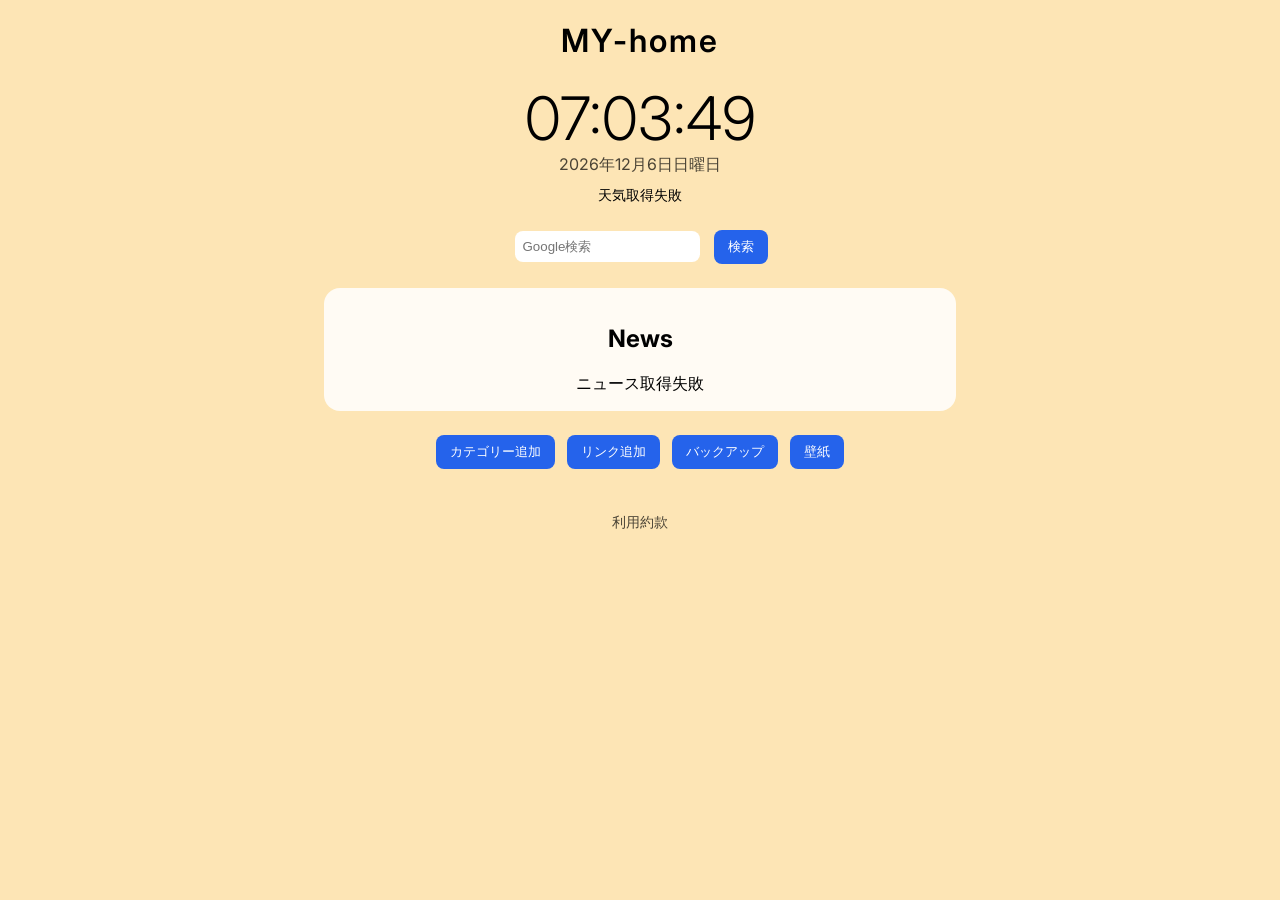
==== index.html @ 46d57df4 "Update index.html" ====
<!DOCTYPE html>
<html lang="ja">

<head>

<meta charset="UTF-8">
<meta name="viewport" content="width=device-width, initial-scale=1.0">

<title>MY-home</title>

<link rel="stylesheet" href="style.css">

<link href="https://fonts.googleapis.com/css2?family=Inter:wght@300;400;600&display=swap" rel="stylesheet">

</head>


<body>

<header>

<h1>MY-home</h1>

<div id="clock"></div>
<div id="date"></div>
<div id="weather"></div>
<div id="search-box">

<form id="searchForm">

<input id="searchInput" placeholder="Google検索">

<button type="submit">検索</button>

</form>

</div>

</header>


<!-- News -->

<section id="news-box">

<h2>News</h2>

<div id="news-list"></div>

</section>


<!-- 操作ボタン -->

<section id="controls">

<button onclick="addCategory()">カテゴリー追加</button>
<button onclick="toggleEditor()">リンク追加</button>
<button onclick="showBackups()">バックアップ</button>
<button onclick="toggleWallpaper()">壁紙</button>

</section>


<!-- リンク追加パネル -->

<section id="editorPanel" style="display:none">

<h3>リンク追加</h3>

<input id="linkName" placeholder="サイト名">

<input id="linkURL" placeholder="URL">

<select id="categorySelect"></select>

<button onclick="addLink()">追加</button>

</section>


<!-- カテゴリー -->

<main id="categories"></main>


<!-- 壁紙 -->

<section id="wallpaperPanel" style="display:none">

<h3>単色背景</h3>

<input type="color" id="colorPicker">

<br><br>

<h3>画像背景</h3>

<input type="file" id="imageUpload" accept="image/*">

</section>


<footer>

<a href="terms">利用約款</a>

</footer>


<script src="script.js"></script>

</body>

</html>
---- style.css ----
body{
margin:0;
font-family:'Inter',sans-serif;
background:#fde5b5;
background-size:cover;
background-position:center;
background-repeat:no-repeat;
color:black;
text-align:center;
}

/* ヘッダー */

header{
margin-top:20px;
}

h1{
font-weight:600;
letter-spacing:2px;
}

#clock{
font-size:60px;
font-weight:300;
margin-top:10px;
}

#date{
opacity:0.7;
margin-bottom:10px;
}

#weather{
margin-bottom:20px;
font-size:14px;
}


/* 操作ボタン */

#controls{
margin:20px auto;
}

button{
background:#2563eb;
border:none;
color:white;
padding:8px 14px;
margin:4px;
border-radius:8px;
cursor:pointer;
transition:0.2s;
}

button:hover{
background:#1e4ed8;
}

.delete-btn{
background:#ef4444;
}


/* 入力 */

input,select{
padding:8px;
border-radius:8px;
border:none;
margin:6px;
}


/* カテゴリー */

.category{
margin:30px auto;
max-width:900px;
background:rgba(255,255,255,0.4);
padding:20px;
border-radius:16px;
backdrop-filter:blur(6px);
}

.category h2{
cursor:pointer;
margin-bottom:10px;
}


/* リンクグリッド */

.links{
display:flex;
flex-wrap:wrap;
justify-content:center;
gap:20px;
}


/* アプリ */

.link-item{
display:flex;
flex-direction:column;
align-items:center;
width:90px;
}
.link-item{
cursor:grab;
}

.link-item:active{
cursor:grabbing;
}

/* アイコン */

.link-icon{
background:#1c1c2e;
width:90px;
height:90px;
border-radius:18px;
display:flex;
align-items:center;
justify-content:center;
cursor:pointer;
transition:0.2s;
}

.link-icon:hover{
transform:translateY(-4px);
box-shadow:0 6px 14px rgba(0,0,0,0.25);
}

.link-icon img{
width:32px;
height:32px;
}

/* 名前 */

.link-name{
margin-top:6px;
font-size:13px;
text-align:center;
word-break:break-word;
}


/* ニュース */

#news-box{
background:rgba(255,255,255,0.85);
padding:16px;
border-radius:16px;
margin:20px auto;
max-width:600px;
}

.news-item{
background:white;
padding:12px;
border-radius:12px;
font-size:14px;
margin:8px 0;
box-shadow:0 2px 5px rgba(0,0,0,0.15);
transition:0.2s;
}

.news-item:hover{
transform:translateY(-3px);
box-shadow:0 4px 10px rgba(0,0,0,0.2);
}

.news-item a{
color:#333;
text-decoration:none;
font-weight:500;
}


/* 編集パネル */

#editorPanel{
margin-top:20px;
}

#wallpaperPanel{
margin-top:20px;
}


/* フッター */

footer{
margin-top:40px;
opacity:0.7;
font-size:14px;
}

footer a{
color:black;
text-decoration:none;
}
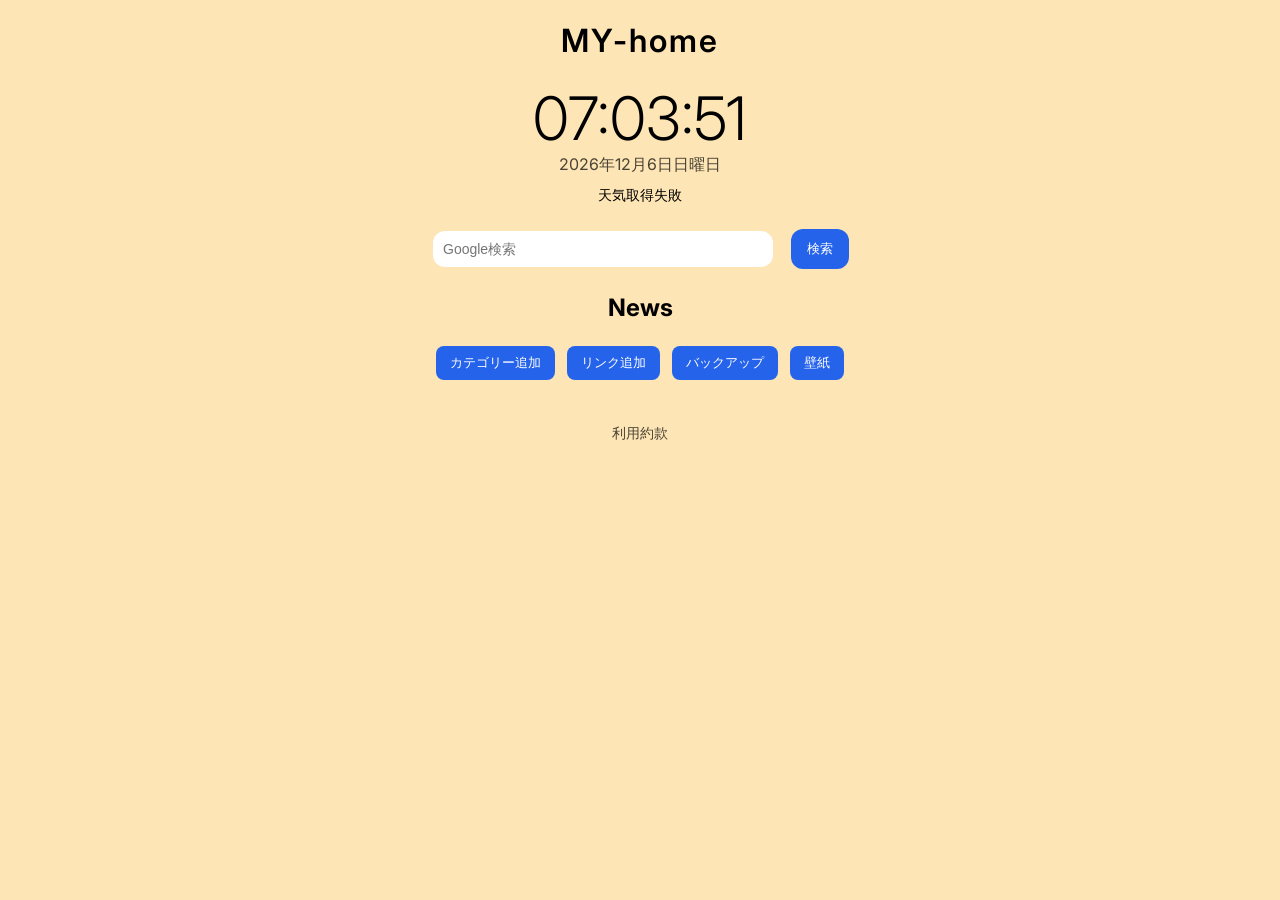
==== commit 6cf27f4c: "Update index.html" ====
--- a/index.html
+++ b/index.html
@@ -41,13 +41,17 @@
 
 <!-- News -->
 
-<section id="news-box">
+<div class="news-container">
+  <h2>News</h2>
 
-<h2>News</h2>
+  <div class="news-view">
+    <div class="news-list" id="newsList">
+      <!-- JSでニュースを追加 -->
+    </div>
+  </div>
 
-<div id="news-list"></div>
+</div>
 
-</section>
 
 
 <!-- 操作ボタン -->
--- a/style.css
+++ b/style.css
@@ -158,22 +158,29 @@
 padding:16px;
 border-radius:16px;
 margin:20px auto;
-max-width:600px;
+max-width:900px;
+overflow:hidden;
+}
+
+#news-list{
+display:flex;
+gap:12px;
+overflow-x:auto;
+padding:10px 0;
 }
 
 .news-item{
+min-width:250px;
 background:white;
 padding:12px;
 border-radius:12px;
 font-size:14px;
-margin:8px 0;
 box-shadow:0 2px 5px rgba(0,0,0,0.15);
 transition:0.2s;
 }
 
 .news-item:hover{
 transform:translateY(-3px);
-box-shadow:0 4px 10px rgba(0,0,0,0.2);
 }
 
 .news-item a{
@@ -206,3 +213,29 @@
 color:black;
 text-decoration:none;
 }
+
+/*goole検索*/
+
+#search-box{
+margin:20px auto;
+}
+
+#searchForm{
+display:flex;
+justify-content:center;
+gap:8px;
+}
+
+#searchInput{
+width:320px;
+max-width:80%;
+padding:10px;
+border-radius:12px;
+border:none;
+font-size:14px;
+}
+
+#searchForm button{
+padding:10px 16px;
+border-radius:12px;
+}
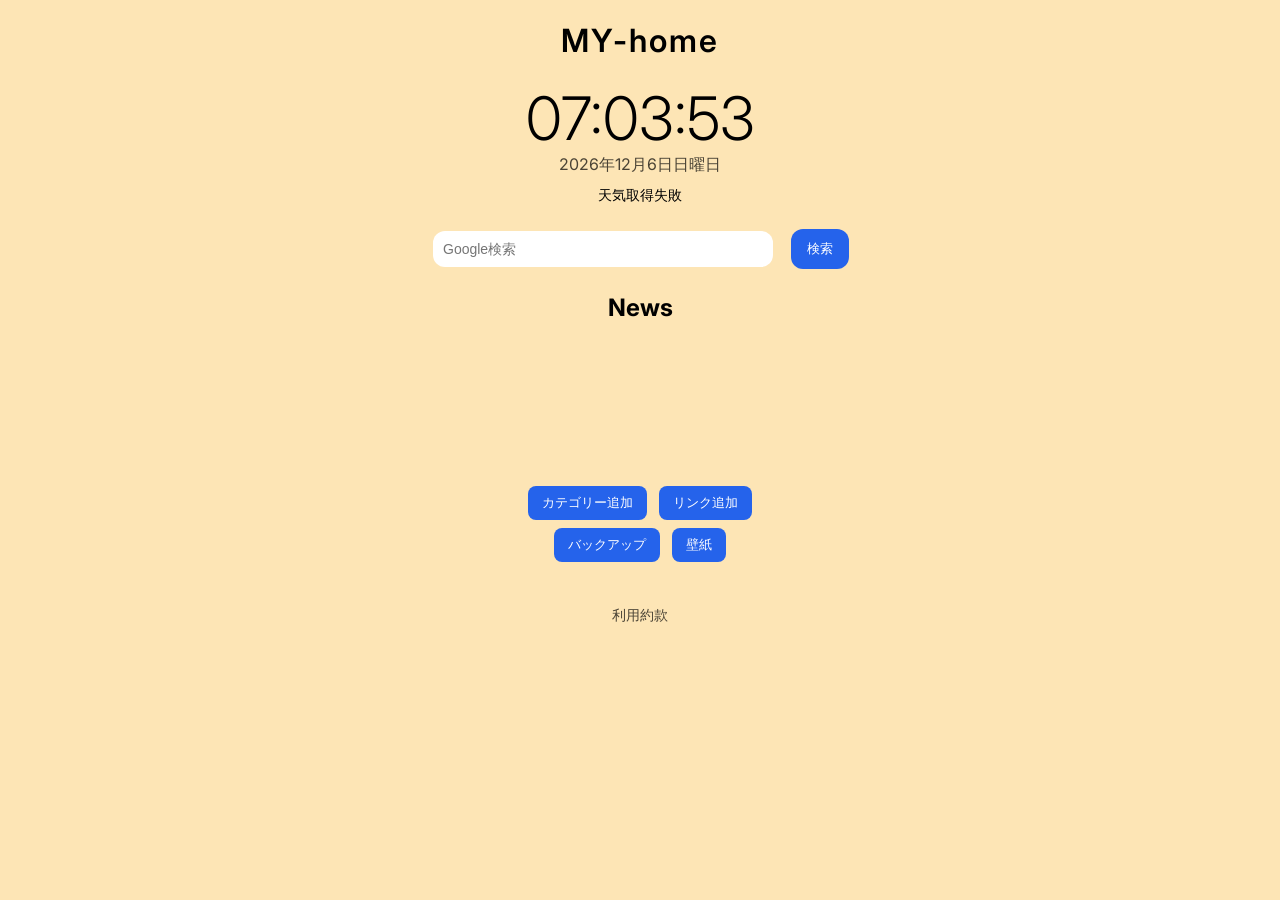
==== commit 8493c544: "Update index.html" ====
--- a/index.html
+++ b/index.html
@@ -41,14 +41,15 @@
 
 <!-- News -->
 
-<div class="news-container">
-  <h2>News</h2>
+<section class="news-container">
 
-  <div class="news-view">
-    <div class="news-list" id="newsList">
-      <!-- JSでニュースを追加 -->
-    </div>
-  </div>
+<h2>News</h2>
+
+<div class="news-view">
+
+<div class="news-list" id="newsList">
+<!-- JSでニュースを追加 -->
+</div>
 
 </div>
 
--- a/style.css
+++ b/style.css
@@ -153,40 +153,28 @@
 
 /* ニュース */
 
-#news-box{
-background:rgba(255,255,255,0.85);
-padding:16px;
-border-radius:16px;
-margin:20px auto;
-max-width:900px;
-overflow:hidden;
-}
-
-#news-list{
-display:flex;
-gap:12px;
-overflow-x:auto;
-padding:10px 0;
+.news-container{
+  width:300px;
+  margin:auto;
+}
+
+.news-view{
+  height:120px; /* 2件分 */
+  overflow:hidden;
+  position:relative;
+}
+
+.news-list{
+  display:flex;
+  flex-direction:column;
+  transition:transform 0.6s;
 }
 
 .news-item{
-min-width:250px;
-background:white;
-padding:12px;
-border-radius:12px;
-font-size:14px;
-box-shadow:0 2px 5px rgba(0,0,0,0.15);
-transition:0.2s;
-}
-
-.news-item:hover{
-transform:translateY(-3px);
-}
-
-.news-item a{
-color:#333;
-text-decoration:none;
-font-weight:500;
+  height:60px;
+  padding:5px;
+  border-bottom:1px solid #ddd;
+  font-size:14px;
 }
 
 
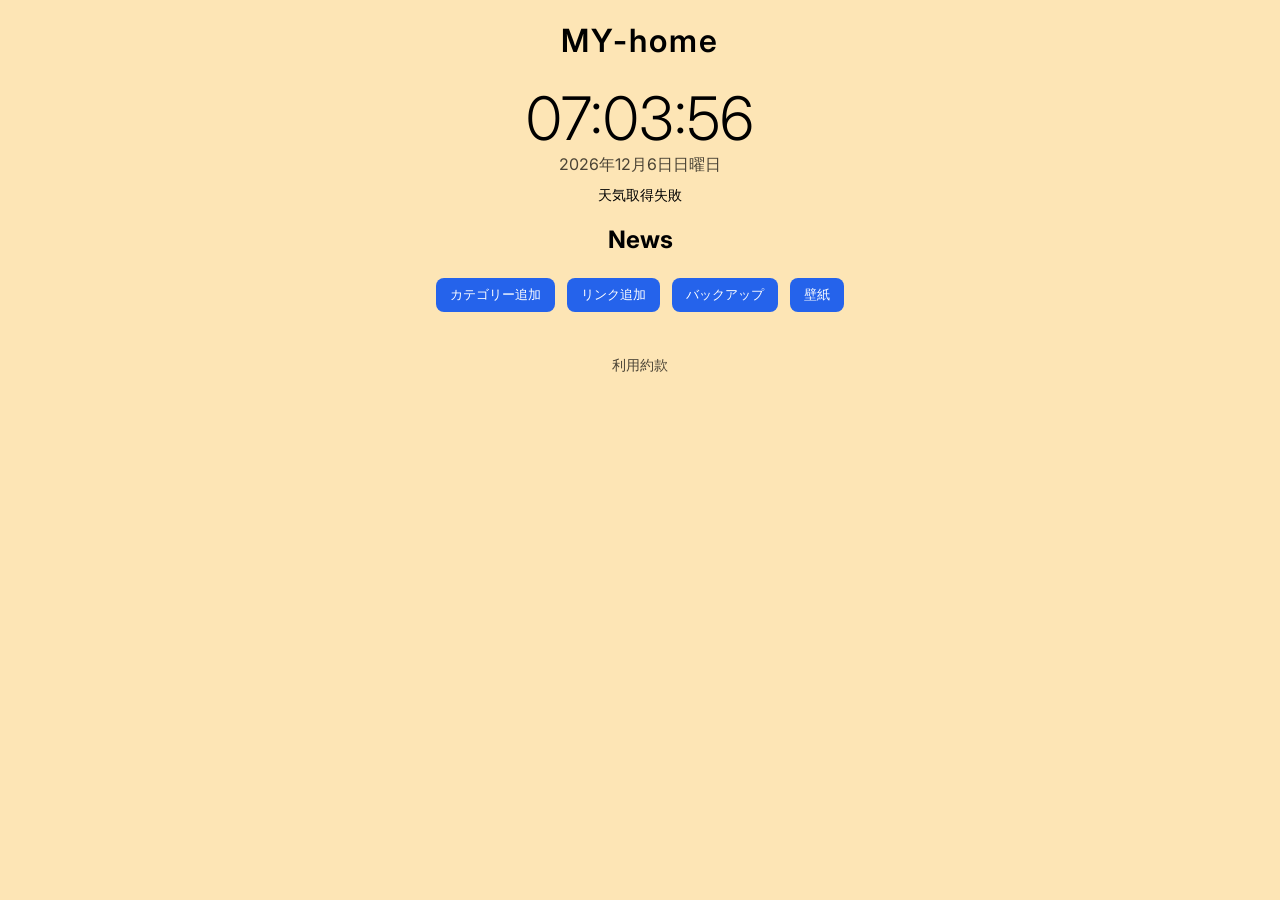
==== commit 9df6214e: "Update index.html" ====
--- a/index.html
+++ b/index.html
@@ -24,35 +24,19 @@
 <div id="clock"></div>
 <div id="date"></div>
 <div id="weather"></div>
-<div id="search-box">
-
-<form id="searchForm">
-
-<input id="searchInput" placeholder="Google検索">
-
-<button type="submit">検索</button>
-
-</form>
-
-</div>
 
 </header>
 
 
 <!-- News -->
 
-<section class="news-container">
+<section id="news-box">
 
 <h2>News</h2>
 
-<div class="news-view">
+<div id="news-list"></div>
 
-<div class="news-list" id="newsList">
-<!-- JSでニュースを追加 -->
-</div>
-
-</div>
-
+</section>
 
 
 <!-- 操作ボタン -->
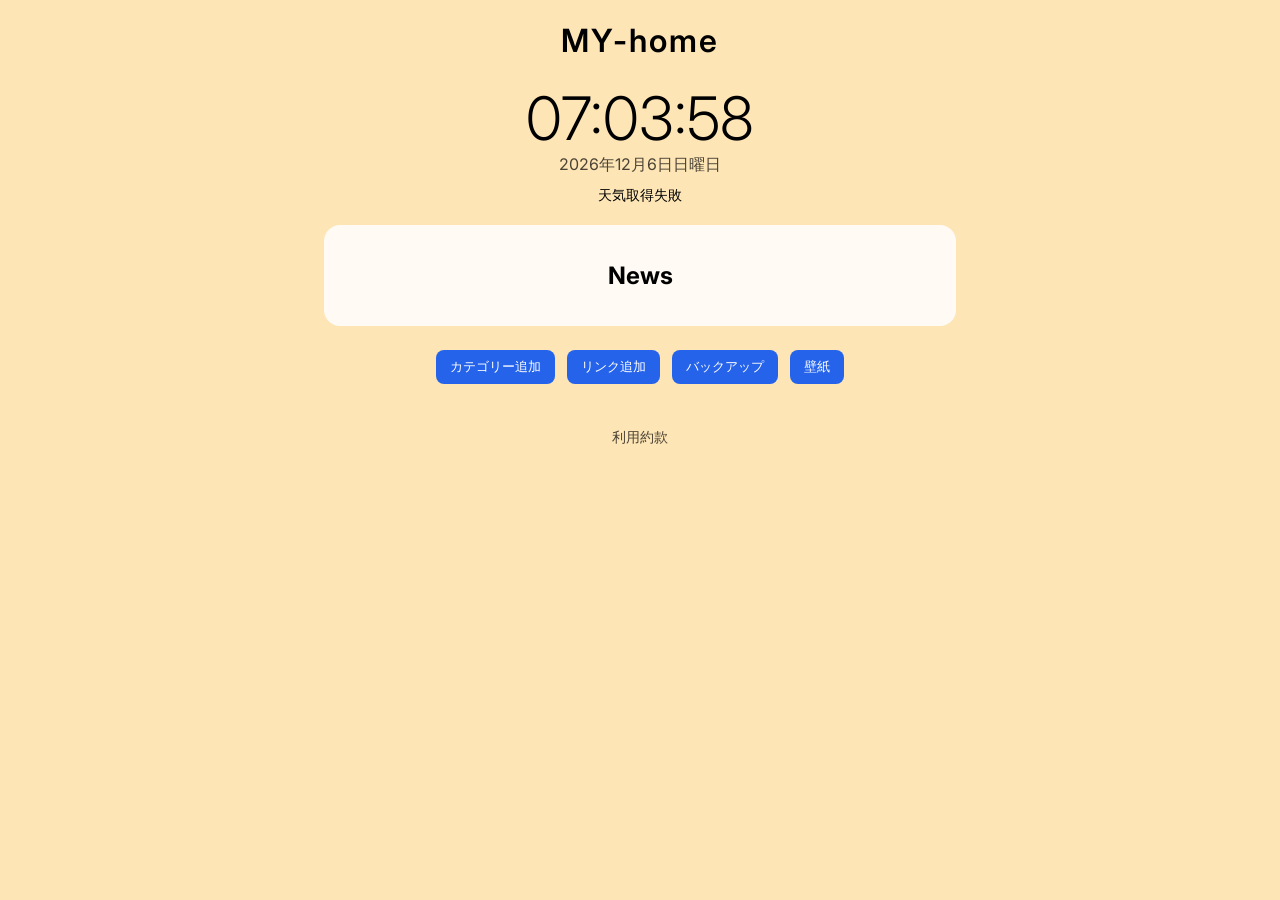
==== commit dcceaf6f: "Update index.html" ====
--- a/index.html
+++ b/index.html
@@ -32,9 +32,18 @@
 
 <section id="news-box">
 
+<section class="news-container">
+
 <h2>News</h2>
 
-<div id="news-list"></div>
+<div class="news-view">
+  <div class="news-list" id="newsList">
+    <!-- ニュースがここに入る -->
+  </div>
+</div>
+
+</section>
+
 
 </section>
 
--- a/style.css
+++ b/style.css
@@ -108,13 +108,6 @@
 flex-direction:column;
 align-items:center;
 width:90px;
-}
-.link-item{
-cursor:grab;
-}
-
-.link-item:active{
-cursor:grabbing;
 }
 
 /* アイコン */
@@ -153,28 +146,33 @@
 
 /* ニュース */
 
-.news-container{
-  width:300px;
-  margin:auto;
-}
-
-.news-view{
-  height:120px; /* 2件分 */
-  overflow:hidden;
-  position:relative;
-}
-
-.news-list{
-  display:flex;
-  flex-direction:column;
-  transition:transform 0.6s;
+#news-box{
+background:rgba(255,255,255,0.85);
+padding:16px;
+border-radius:16px;
+margin:20px auto;
+max-width:600px;
 }
 
 .news-item{
-  height:60px;
-  padding:5px;
-  border-bottom:1px solid #ddd;
-  font-size:14px;
+background:white;
+padding:12px;
+border-radius:12px;
+font-size:14px;
+margin:8px 0;
+box-shadow:0 2px 5px rgba(0,0,0,0.15);
+transition:0.2s;
+}
+
+.news-item:hover{
+transform:translateY(-3px);
+box-shadow:0 4px 10px rgba(0,0,0,0.2);
+}
+
+.news-item a{
+color:#333;
+text-decoration:none;
+font-weight:500;
 }
 
 
@@ -201,29 +199,3 @@
 color:black;
 text-decoration:none;
 }
-
-/*goole検索*/
-
-#search-box{
-margin:20px auto;
-}
-
-#searchForm{
-display:flex;
-justify-content:center;
-gap:8px;
-}
-
-#searchInput{
-width:320px;
-max-width:80%;
-padding:10px;
-border-radius:12px;
-border:none;
-font-size:14px;
-}
-
-#searchForm button{
-padding:10px 16px;
-border-radius:12px;
-}
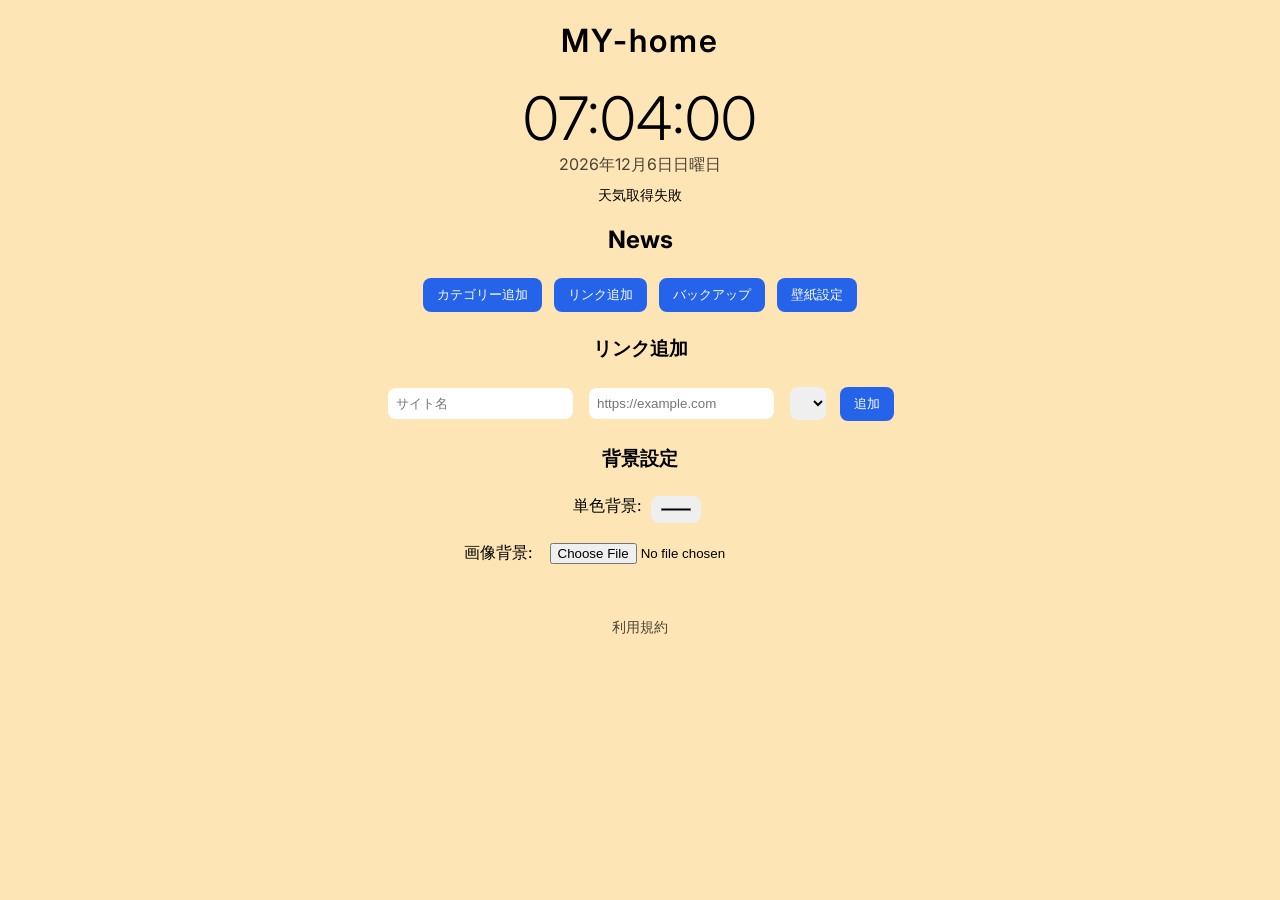
==== commit e98867a6: "Update index.html" ====
--- a/index.html
+++ b/index.html
@@ -1,113 +1,67 @@
 <!DOCTYPE html>
 <html lang="ja">
-
 <head>
-
-<meta charset="UTF-8">
-<meta name="viewport" content="width=device-width, initial-scale=1.0">
-
-<title>MY-home</title>
-
-<link rel="stylesheet" href="style.css">
-
-<link href="https://fonts.googleapis.com/css2?family=Inter:wght@300;400;600&display=swap" rel="stylesheet">
-
+    <meta charset="UTF-8">
+    <meta name="viewport" content="width=device-width, initial-scale=1.0">
+    <title>MY-home | ダッシュボード</title>
+    
+    <link href="https://fonts.googleapis.com/css2?family=Inter:wght@300;400;600&display=swap" rel="stylesheet">
+    <link rel="stylesheet" href="style.css">
 </head>
 
+<body>
+    <header class="main-header">
+        <h1>MY-home</h1>
+        <div class="info-bar">
+            <div id="clock">--:--</div>
+            <div id="date">----/--/--</div>
+            <div id="weather">Loading weather...</div>
+        </div>
+    </header>
 
-<body>
+    <main class="container">
+        <section id="news-box" class="card">
+            <h2>News</h2>
+            <div id="news-list"></div>
+        </section>
 
-<header>
+        <section id="categories" class="link-grid">
+            </section>
+    </main>
 
-<h1>MY-home</h1>
+    <nav class="controls">
+        <button id="btn-add-category">カテゴリー追加</button>
+        <button id="btn-toggle-editor">リンク追加</button>
+        <button id="btn-show-backups">バックアップ</button>
+        <button id="btn-toggle-wallpaper">壁紙設定</button>
+    </nav>
 
-<div id="clock"></div>
-<div id="date"></div>
-<div id="weather"></div>
+    <aside class="overlay-panels">
+        <section id="editorPanel" class="panel hidden">
+            <h3>リンク追加</h3>
+            <div class="form-group">
+                <input type="text" id="linkName" placeholder="サイト名">
+                <input type="url" id="linkURL" placeholder="https://example.com">
+                <select id="categorySelect"></select>
+                <button id="btn-add-link">追加</button>
+            </div>
+        </section>
 
-</header>
+        <section id="wallpaperPanel" class="panel hidden">
+            <h3>背景設定</h3>
+            <div class="setting-item">
+                <label>単色背景: <input type="color" id="colorPicker"></label>
+            </div>
+            <div class="setting-item">
+                <label>画像背景: <input type="file" id="imageUpload" accept="image/*"></label>
+            </div>
+        </section>
+    </aside>
 
+    <footer class="main-footer">
+        <a href="terms">利用規約</a>
+    </footer>
 
-<!-- News -->
-
-<section id="news-box">
-
-<section class="news-container">
-
-<h2>News</h2>
-
-<div class="news-view">
-  <div class="news-list" id="newsList">
-    <!-- ニュースがここに入る -->
-  </div>
-</div>
-
-</section>
-
-
-</section>
-
-
-<!-- 操作ボタン -->
-
-<section id="controls">
-
-<button onclick="addCategory()">カテゴリー追加</button>
-<button onclick="toggleEditor()">リンク追加</button>
-<button onclick="showBackups()">バックアップ</button>
-<button onclick="toggleWallpaper()">壁紙</button>
-
-</section>
-
-
-<!-- リンク追加パネル -->
-
-<section id="editorPanel" style="display:none">
-
-<h3>リンク追加</h3>
-
-<input id="linkName" placeholder="サイト名">
-
-<input id="linkURL" placeholder="URL">
-
-<select id="categorySelect"></select>
-
-<button onclick="addLink()">追加</button>
-
-</section>
-
-
-<!-- カテゴリー -->
-
-<main id="categories"></main>
-
-
-<!-- 壁紙 -->
-
-<section id="wallpaperPanel" style="display:none">
-
-<h3>単色背景</h3>
-
-<input type="color" id="colorPicker">
-
-<br><br>
-
-<h3>画像背景</h3>
-
-<input type="file" id="imageUpload" accept="image/*">
-
-</section>
-
-
-<footer>
-
-<a href="terms">利用約款</a>
-
-</footer>
-
-
-<script src="script.js"></script>
-
+    <script src="script.js"></script>
 </body>
-
 </html>
--- a/style.css
+++ b/style.css
@@ -146,33 +146,34 @@
 
 /* ニュース */
 
-#news-box{
-background:rgba(255,255,255,0.85);
-padding:16px;
-border-radius:16px;
-margin:20px auto;
-max-width:600px;
+.news-container{
+  width:300px;
+  margin:20px auto;
+}
+
+.news-view{
+  height:120px; /* ニュース2件分 */
+  overflow:hidden;
+  border-radius:10px;
+  background:#fff;
+}
+
+.news-list{
+  display:flex;
+  flex-direction:column;
+  transition:transform 0.6s;
 }
 
 .news-item{
-background:white;
-padding:12px;
-border-radius:12px;
-font-size:14px;
-margin:8px 0;
-box-shadow:0 2px 5px rgba(0,0,0,0.15);
-transition:0.2s;
-}
-
-.news-item:hover{
-transform:translateY(-3px);
-box-shadow:0 4px 10px rgba(0,0,0,0.2);
+  height:60px;
+  padding:10px;
+  font-size:14px;
+  border-bottom:1px solid #eee;
 }
 
 .news-item a{
-color:#333;
-text-decoration:none;
-font-weight:500;
+  text-decoration:none;
+  color:#333;
 }
 
 
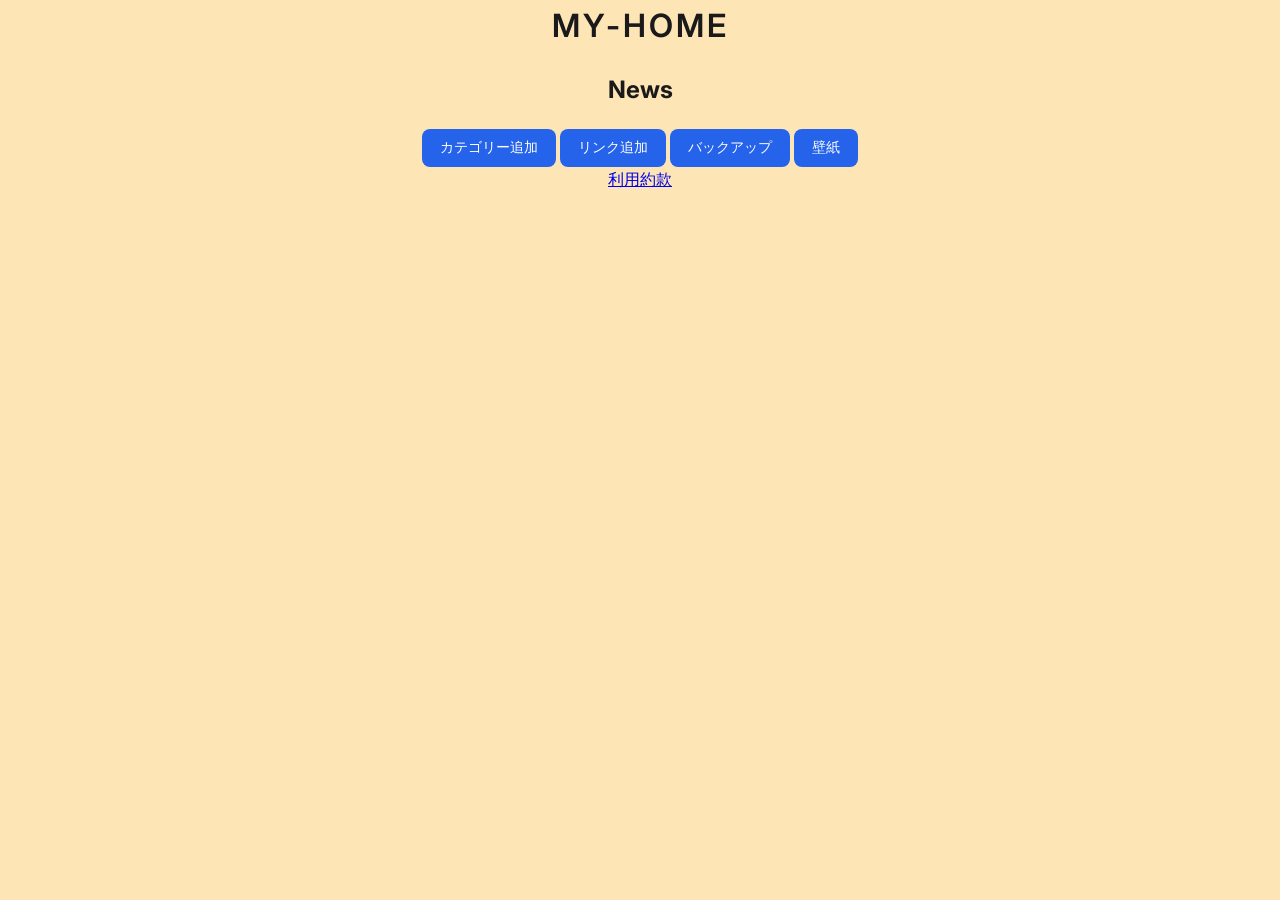
==== commit 8594d23d: "Update index.html" ====
--- a/index.html
+++ b/index.html
@@ -1,67 +1,104 @@
 <!DOCTYPE html>
 <html lang="ja">
+
 <head>
-    <meta charset="UTF-8">
-    <meta name="viewport" content="width=device-width, initial-scale=1.0">
-    <title>MY-home | ダッシュボード</title>
-    
-    <link href="https://fonts.googleapis.com/css2?family=Inter:wght@300;400;600&display=swap" rel="stylesheet">
-    <link rel="stylesheet" href="style.css">
+
+<meta charset="UTF-8">
+<meta name="viewport" content="width=device-width, initial-scale=1.0">
+
+<title>MY-home</title>
+
+<link rel="stylesheet" href="style.css">
+
+<link href="https://fonts.googleapis.com/css2?family=Inter:wght@300;400;600&display=swap" rel="stylesheet">
+
 </head>
 
+
 <body>
-    <header class="main-header">
-        <h1>MY-home</h1>
-        <div class="info-bar">
-            <div id="clock">--:--</div>
-            <div id="date">----/--/--</div>
-            <div id="weather">Loading weather...</div>
-        </div>
-    </header>
 
-    <main class="container">
-        <section id="news-box" class="card">
-            <h2>News</h2>
-            <div id="news-list"></div>
-        </section>
+<header>
 
-        <section id="categories" class="link-grid">
-            </section>
-    </main>
+<h1>MY-home</h1>
 
-    <nav class="controls">
-        <button id="btn-add-category">カテゴリー追加</button>
-        <button id="btn-toggle-editor">リンク追加</button>
-        <button id="btn-show-backups">バックアップ</button>
-        <button id="btn-toggle-wallpaper">壁紙設定</button>
-    </nav>
+<div id="clock"></div>
+<div id="date"></div>
+<div id="weather"></div>
 
-    <aside class="overlay-panels">
-        <section id="editorPanel" class="panel hidden">
-            <h3>リンク追加</h3>
-            <div class="form-group">
-                <input type="text" id="linkName" placeholder="サイト名">
-                <input type="url" id="linkURL" placeholder="https://example.com">
-                <select id="categorySelect"></select>
-                <button id="btn-add-link">追加</button>
-            </div>
-        </section>
+</header>
 
-        <section id="wallpaperPanel" class="panel hidden">
-            <h3>背景設定</h3>
-            <div class="setting-item">
-                <label>単色背景: <input type="color" id="colorPicker"></label>
-            </div>
-            <div class="setting-item">
-                <label>画像背景: <input type="file" id="imageUpload" accept="image/*"></label>
-            </div>
-        </section>
-    </aside>
 
-    <footer class="main-footer">
-        <a href="terms">利用規約</a>
-    </footer>
+<!-- News -->
 
-    <script src="script.js"></script>
+<section id="news-box">
+
+<h2>News</h2>
+
+<div id="news-list"></div>
+
+</section>
+
+
+<!-- 操作ボタン -->
+
+<section id="controls">
+
+<button onclick="addCategory()">カテゴリー追加</button>
+<button onclick="toggleEditor()">リンク追加</button>
+<button onclick="showBackups()">バックアップ</button>
+<button onclick="toggleWallpaper()">壁紙</button>
+
+</section>
+
+
+<!-- リンク追加パネル -->
+
+<section id="editorPanel" style="display:none">
+
+<h3>リンク追加</h3>
+
+<input id="linkName" placeholder="サイト名">
+
+<input id="linkURL" placeholder="URL">
+
+<select id="categorySelect"></select>
+
+<button onclick="addLink()">追加</button>
+
+</section>
+
+
+<!-- カテゴリー -->
+
+<main id="categories"></main>
+
+
+<!-- 壁紙 -->
+
+<section id="wallpaperPanel" style="display:none">
+
+<h3>単色背景</h3>
+
+<input type="color" id="colorPicker">
+
+<br><br>
+
+<h3>画像背景</h3>
+
+<input type="file" id="imageUpload" accept="image/*">
+
+</section>
+
+
+<footer>
+
+<a href="terms">利用約款</a>
+
+</footer>
+
+
+<script src="script.js"></script>
+
 </body>
+
 </html>
--- a/style.css
+++ b/style.css
@@ -1,202 +1,203 @@
-
-body{
-margin:0;
-font-family:'Inter',sans-serif;
-background:#fde5b5;
-background-size:cover;
-background-position:center;
-background-repeat:no-repeat;
-color:black;
-text-align:center;
-}
-
-/* ヘッダー */
-
-header{
-margin-top:20px;
-}
-
-h1{
-font-weight:600;
-letter-spacing:2px;
-}
-
-#clock{
-font-size:60px;
-font-weight:300;
-margin-top:10px;
-}
-
-#date{
-opacity:0.7;
-margin-bottom:10px;
-}
-
-#weather{
-margin-bottom:20px;
-font-size:14px;
-}
-
-
-/* 操作ボタン */
-
-#controls{
-margin:20px auto;
-}
-
-button{
-background:#2563eb;
-border:none;
-color:white;
-padding:8px 14px;
-margin:4px;
-border-radius:8px;
-cursor:pointer;
-transition:0.2s;
-}
-
-button:hover{
-background:#1e4ed8;
-}
-
-.delete-btn{
-background:#ef4444;
-}
-
-
-/* 入力 */
-
-input,select{
-padding:8px;
-border-radius:8px;
-border:none;
-margin:6px;
-}
-
-
-/* カテゴリー */
-
-.category{
-margin:30px auto;
-max-width:900px;
-background:rgba(255,255,255,0.4);
-padding:20px;
-border-radius:16px;
-backdrop-filter:blur(6px);
-}
-
-.category h2{
-cursor:pointer;
-margin-bottom:10px;
-}
-
-
-/* リンクグリッド */
-
-.links{
-display:flex;
-flex-wrap:wrap;
-justify-content:center;
-gap:20px;
-}
-
-
-/* アプリ */
-
-.link-item{
-display:flex;
-flex-direction:column;
-align-items:center;
-width:90px;
-}
-
-/* アイコン */
-
-.link-icon{
-background:#1c1c2e;
-width:90px;
-height:90px;
-border-radius:18px;
-display:flex;
-align-items:center;
-justify-content:center;
-cursor:pointer;
-transition:0.2s;
-}
-
-.link-icon:hover{
-transform:translateY(-4px);
-box-shadow:0 6px 14px rgba(0,0,0,0.25);
-}
-
-.link-icon img{
-width:32px;
-height:32px;
-}
-
-/* 名前 */
-
-.link-name{
-margin-top:6px;
-font-size:13px;
-text-align:center;
-word-break:break-word;
-}
-
-
-/* ニュース */
-
-.news-container{
-  width:300px;
-  margin:20px auto;
-}
-
-.news-view{
-  height:120px; /* ニュース2件分 */
-  overflow:hidden;
-  border-radius:10px;
-  background:#fff;
-}
-
-.news-list{
-  display:flex;
-  flex-direction:column;
-  transition:transform 0.6s;
-}
-
-.news-item{
-  height:60px;
-  padding:10px;
-  font-size:14px;
-  border-bottom:1px solid #eee;
-}
-
-.news-item a{
-  text-decoration:none;
-  color:#333;
-}
-
-
-/* 編集パネル */
-
-#editorPanel{
-margin-top:20px;
-}
-
-#wallpaperPanel{
-margin-top:20px;
-}
-
-
-/* フッター */
-
-footer{
-margin-top:40px;
-opacity:0.7;
-font-size:14px;
-}
-
-footer a{
-color:black;
-text-decoration:none;
-}
+/* --- 設定（変数） --- */
+:root {
+    --primary-color: #2563eb;
+    --primary-hover: #1e4ed8;
+    --danger-color: #ef4444;
+    --bg-glass: rgba(255, 255, 255, 0.4);
+    --text-color: #1a1a1a;
+    --card-radius: 16px;
+    --transition: 0.3s ease;
+}
+
+/* --- ベーススタイル --- */
+body {
+    margin: 0;
+    font-family: 'Inter', -apple-system, sans-serif;
+    background: #fde5b5; /* 初期背景色 */
+    background-size: cover;
+    background-position: center;
+    background-attachment: fixed;
+    color: var(--text-color);
+    line-height: 1.6;
+    text-align: center;
+    min-height: 100vh;
+}
+
+/* ユーティリティ */
+.hidden {
+    display: none !important;
+}
+
+/* --- ヘッダー --- */
+.main-header {
+    padding: 40px 20px;
+}
+
+h1 {
+    font-weight: 600;
+    letter-spacing: 3px;
+    margin: 0;
+    text-transform: uppercase;
+}
+
+#clock {
+    font-size: clamp(3rem, 10vw, 4rem); /* 画面幅に合わせて伸縮 */
+    font-weight: 300;
+    margin: 10px 0;
+}
+
+.info-bar {
+    opacity: 0.8;
+    font-size: 0.9rem;
+}
+
+/* --- 操作ツールバー --- */
+.controls {
+    margin: 20px 0;
+    display: flex;
+    justify-content: center;
+    flex-wrap: wrap;
+    gap: 8px;
+}
+
+button {
+    background: var(--primary-color);
+    border: none;
+    color: white;
+    padding: 10px 18px;
+    border-radius: 8px;
+    cursor: pointer;
+    font-size: 14px;
+    transition: var(--transition);
+}
+
+button:hover {
+    background: var(--primary-hover);
+    transform: translateY(-2px);
+}
+
+.delete-btn {
+    background: var(--danger-color);
+    padding: 4px 8px;
+    font-size: 12px;
+}
+
+/* --- メインレイアウト --- */
+.container {
+    max-width: 1000px;
+    margin: 0 auto;
+    padding: 0 20px;
+}
+
+/* カテゴリー（ガラス質感） */
+.category-section {
+    margin-bottom: 40px;
+    background: var(--bg-glass);
+    padding: 25px;
+    border-radius: var(--card-radius);
+    backdrop-filter: blur(10px);
+    -webkit-backdrop-filter: blur(10px);
+    box-shadow: 0 4px 30px rgba(0, 0, 0, 0.1);
+    border: 1px solid rgba(255, 255, 255, 0.3);
+}
+
+/* リンクのグリッドレイアウト */
+.links-grid {
+    display: grid;
+    grid-template-columns: repeat(auto-fill, minmax(100px, 1fr));
+    gap: 20px;
+    margin-top: 20px;
+}
+
+.link-item {
+    display: flex;
+    flex-direction: column;
+    align-items: center;
+    position: relative;
+}
+
+.link-item a {
+    text-decoration: none;
+    color: inherit;
+    display: flex;
+    flex-direction: column;
+    align-items: center;
+    gap: 8px;
+}
+
+/* アイコンボックス */
+.link-item img {
+    width: 64px;
+    height: 64px;
+    padding: 12px;
+    background: #1c1c2e;
+    border-radius: 18px;
+    transition: var(--transition);
+    object-fit: contain;
+}
+
+.link-item:hover img {
+    transform: translateY(-5px);
+    box-shadow: 0 8px 20px rgba(0, 0, 0, 0.2);
+}
+
+.link-item span {
+    font-size: 12px;
+    font-weight: 500;
+    max-width: 90px;
+    overflow: hidden;
+    text-overflow: ellipsis;
+    white-space: nowrap;
+}
+
+/* --- 設定パネル --- */
+.panel {
+    background: white;
+    max-width: 400px;
+    margin: 20px auto;
+    padding: 20px;
+    border-radius: var(--card-radius);
+    box-shadow: 0 10px 25px rgba(0, 0, 0, 0.1);
+}
+
+.form-group {
+    display: flex;
+    flex-direction: column;
+    gap: 10px;
+}
+
+input, select {
+    padding: 10px;
+    border: 1px solid #ddd;
+    border-radius: 6px;
+}
+
+/* --- ニュース --- */
+#news-box {
+    margin-bottom: 20px;
+}
+
+.news-item {
+    background: rgba(255, 255, 255, 0.6);
+    margin: 5px auto;
+    padding: 10px;
+    border-radius: 8px;
+    max-width: 500px;
+    font-size: 14px;
+}
+
+.news-item a {
+    color: #333;
+    text-decoration: none;
+}
+
+.news-item a:hover {
+    text-decoration: underline;
+}
+
+/* --- フッター --- */
+.main-footer {
+    padding: 40px 0;
+    font-size: 13px;
+    opacity: 0.6;
+}
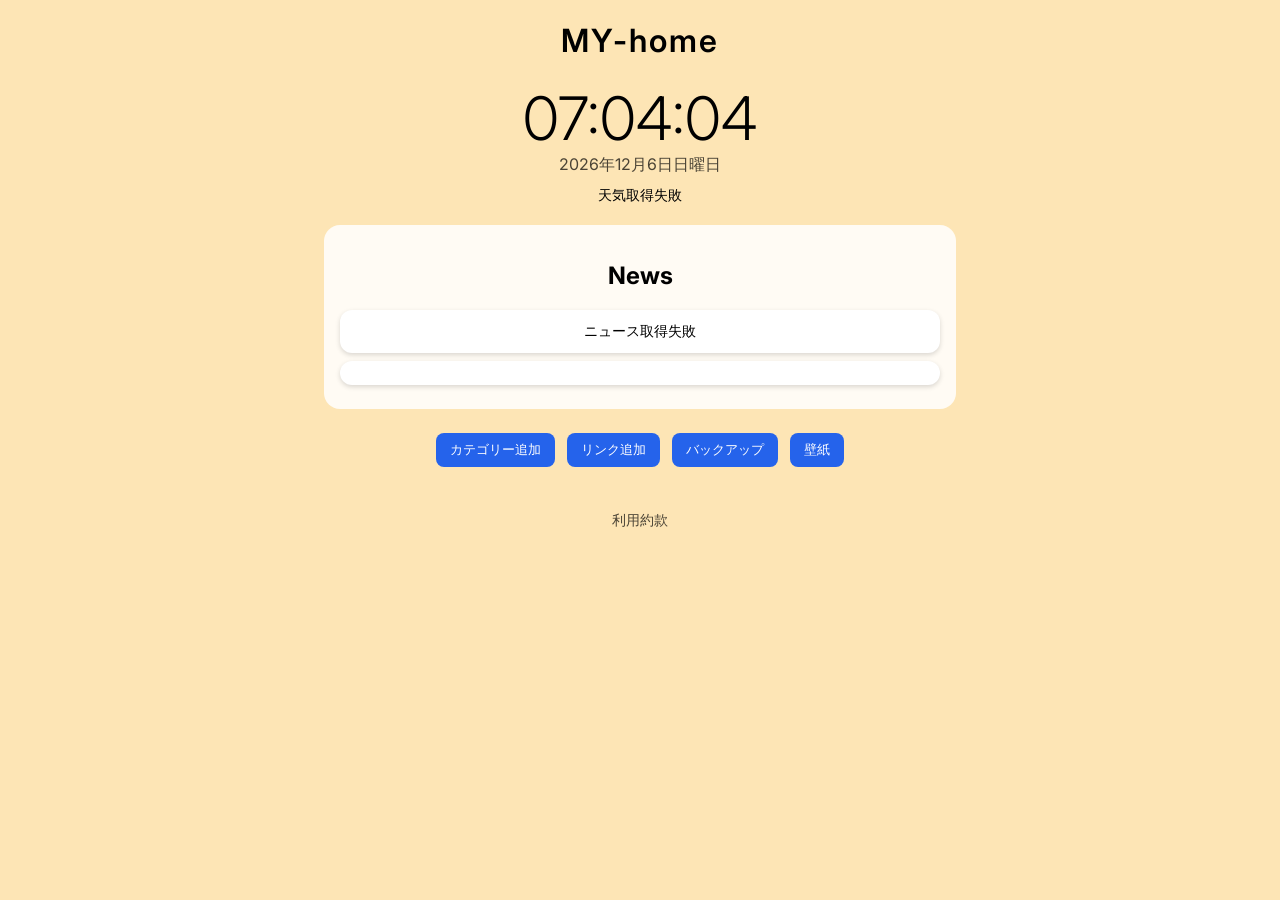
==== commit 6248f890: "Update index.html" ====
--- a/index.html
+++ b/index.html
@@ -27,17 +27,15 @@
 
 </header>
 
+<section id="news-box">
+  <h2>News</h2>
 
-<!-- News -->
-
-<section id="news-box">
-
-<h2>News</h2>
-
-<div id="news-list"></div>
+  <div id="news-list">
+    <div class="news-item" id="news1"></div>
+    <div class="news-item" id="news2"></div>
+  </div>
 
 </section>
-
 
 <!-- 操作ボタン -->
 
--- a/style.css
+++ b/style.css
@@ -1,203 +1,201 @@
-/* --- 設定（変数） --- */
-:root {
-    --primary-color: #2563eb;
-    --primary-hover: #1e4ed8;
-    --danger-color: #ef4444;
-    --bg-glass: rgba(255, 255, 255, 0.4);
-    --text-color: #1a1a1a;
-    --card-radius: 16px;
-    --transition: 0.3s ease;
-}
-
-/* --- ベーススタイル --- */
-body {
-    margin: 0;
-    font-family: 'Inter', -apple-system, sans-serif;
-    background: #fde5b5; /* 初期背景色 */
-    background-size: cover;
-    background-position: center;
-    background-attachment: fixed;
-    color: var(--text-color);
-    line-height: 1.6;
-    text-align: center;
-    min-height: 100vh;
-}
-
-/* ユーティリティ */
-.hidden {
-    display: none !important;
-}
-
-/* --- ヘッダー --- */
-.main-header {
-    padding: 40px 20px;
-}
-
-h1 {
-    font-weight: 600;
-    letter-spacing: 3px;
-    margin: 0;
-    text-transform: uppercase;
-}
-
-#clock {
-    font-size: clamp(3rem, 10vw, 4rem); /* 画面幅に合わせて伸縮 */
-    font-weight: 300;
-    margin: 10px 0;
-}
-
-.info-bar {
-    opacity: 0.8;
-    font-size: 0.9rem;
-}
-
-/* --- 操作ツールバー --- */
-.controls {
-    margin: 20px 0;
-    display: flex;
-    justify-content: center;
-    flex-wrap: wrap;
-    gap: 8px;
-}
-
-button {
-    background: var(--primary-color);
-    border: none;
-    color: white;
-    padding: 10px 18px;
-    border-radius: 8px;
-    cursor: pointer;
-    font-size: 14px;
-    transition: var(--transition);
-}
-
-button:hover {
-    background: var(--primary-hover);
-    transform: translateY(-2px);
-}
-
-.delete-btn {
-    background: var(--danger-color);
-    padding: 4px 8px;
-    font-size: 12px;
-}
-
-/* --- メインレイアウト --- */
-.container {
-    max-width: 1000px;
-    margin: 0 auto;
-    padding: 0 20px;
-}
-
-/* カテゴリー（ガラス質感） */
-.category-section {
-    margin-bottom: 40px;
-    background: var(--bg-glass);
-    padding: 25px;
-    border-radius: var(--card-radius);
-    backdrop-filter: blur(10px);
-    -webkit-backdrop-filter: blur(10px);
-    box-shadow: 0 4px 30px rgba(0, 0, 0, 0.1);
-    border: 1px solid rgba(255, 255, 255, 0.3);
-}
-
-/* リンクのグリッドレイアウト */
-.links-grid {
-    display: grid;
-    grid-template-columns: repeat(auto-fill, minmax(100px, 1fr));
-    gap: 20px;
-    margin-top: 20px;
-}
-
-.link-item {
-    display: flex;
-    flex-direction: column;
-    align-items: center;
-    position: relative;
-}
-
-.link-item a {
-    text-decoration: none;
-    color: inherit;
-    display: flex;
-    flex-direction: column;
-    align-items: center;
-    gap: 8px;
-}
-
-/* アイコンボックス */
-.link-item img {
-    width: 64px;
-    height: 64px;
-    padding: 12px;
-    background: #1c1c2e;
-    border-radius: 18px;
-    transition: var(--transition);
-    object-fit: contain;
-}
-
-.link-item:hover img {
-    transform: translateY(-5px);
-    box-shadow: 0 8px 20px rgba(0, 0, 0, 0.2);
-}
-
-.link-item span {
-    font-size: 12px;
-    font-weight: 500;
-    max-width: 90px;
-    overflow: hidden;
-    text-overflow: ellipsis;
-    white-space: nowrap;
-}
-
-/* --- 設定パネル --- */
-.panel {
-    background: white;
-    max-width: 400px;
-    margin: 20px auto;
-    padding: 20px;
-    border-radius: var(--card-radius);
-    box-shadow: 0 10px 25px rgba(0, 0, 0, 0.1);
-}
-
-.form-group {
-    display: flex;
-    flex-direction: column;
-    gap: 10px;
-}
-
-input, select {
-    padding: 10px;
-    border: 1px solid #ddd;
-    border-radius: 6px;
-}
-
-/* --- ニュース --- */
-#news-box {
-    margin-bottom: 20px;
-}
-
-.news-item {
-    background: rgba(255, 255, 255, 0.6);
-    margin: 5px auto;
-    padding: 10px;
-    border-radius: 8px;
-    max-width: 500px;
-    font-size: 14px;
-}
-
-.news-item a {
-    color: #333;
-    text-decoration: none;
-}
-
-.news-item a:hover {
-    text-decoration: underline;
-}
-
-/* --- フッター --- */
-.main-footer {
-    padding: 40px 0;
-    font-size: 13px;
-    opacity: 0.6;
-}
+
+body{
+margin:0;
+font-family:'Inter',sans-serif;
+background:#fde5b5;
+background-size:cover;
+background-position:center;
+background-repeat:no-repeat;
+color:black;
+text-align:center;
+}
+
+/* ヘッダー */
+
+header{
+margin-top:20px;
+}
+
+h1{
+font-weight:600;
+letter-spacing:2px;
+}
+
+#clock{
+font-size:60px;
+font-weight:300;
+margin-top:10px;
+}
+
+#date{
+opacity:0.7;
+margin-bottom:10px;
+}
+
+#weather{
+margin-bottom:20px;
+font-size:14px;
+}
+
+
+/* 操作ボタン */
+
+#controls{
+margin:20px auto;
+}
+
+button{
+background:#2563eb;
+border:none;
+color:white;
+padding:8px 14px;
+margin:4px;
+border-radius:8px;
+cursor:pointer;
+transition:0.2s;
+}
+
+button:hover{
+background:#1e4ed8;
+}
+
+.delete-btn{
+background:#ef4444;
+}
+
+
+/* 入力 */
+
+input,select{
+padding:8px;
+border-radius:8px;
+border:none;
+margin:6px;
+}
+
+
+/* カテゴリー */
+
+.category{
+margin:30px auto;
+max-width:900px;
+background:rgba(255,255,255,0.4);
+padding:20px;
+border-radius:16px;
+backdrop-filter:blur(6px);
+}
+
+.category h2{
+cursor:pointer;
+margin-bottom:10px;
+}
+
+
+/* リンクグリッド */
+
+.links{
+display:flex;
+flex-wrap:wrap;
+justify-content:center;
+gap:20px;
+}
+
+
+/* アプリ */
+
+.link-item{
+display:flex;
+flex-direction:column;
+align-items:center;
+width:90px;
+}
+
+/* アイコン */
+
+.link-icon{
+background:#1c1c2e;
+width:90px;
+height:90px;
+border-radius:18px;
+display:flex;
+align-items:center;
+justify-content:center;
+cursor:pointer;
+transition:0.2s;
+}
+
+.link-icon:hover{
+transform:translateY(-4px);
+box-shadow:0 6px 14px rgba(0,0,0,0.25);
+}
+
+.link-icon img{
+width:32px;
+height:32px;
+}
+
+/* 名前 */
+
+.link-name{
+margin-top:6px;
+font-size:13px;
+text-align:center;
+word-break:break-word;
+}
+
+
+/* ニュース */
+
+#news-box{
+background:rgba(255,255,255,0.85);
+padding:16px;
+border-radius:16px;
+margin:20px auto;
+max-width:600px;
+}
+
+.news-item{
+background:white;
+padding:12px;
+border-radius:12px;
+font-size:14px;
+margin:8px 0;
+box-shadow:0 2px 5px rgba(0,0,0,0.15);
+transition:0.2s;
+}
+
+.news-item:hover{
+transform:translateY(-3px);
+box-shadow:0 4px 10px rgba(0,0,0,0.2);
+}
+
+.news-item a{
+color:#333;
+text-decoration:none;
+font-weight:500;
+}
+
+
+/* 編集パネル */
+
+#editorPanel{
+margin-top:20px;
+}
+
+#wallpaperPanel{
+margin-top:20px;
+}
+
+
+/* フッター */
+
+footer{
+margin-top:40px;
+opacity:0.7;
+font-size:14px;
+}
+
+footer a{
+color:black;
+text-decoration:none;
+}
